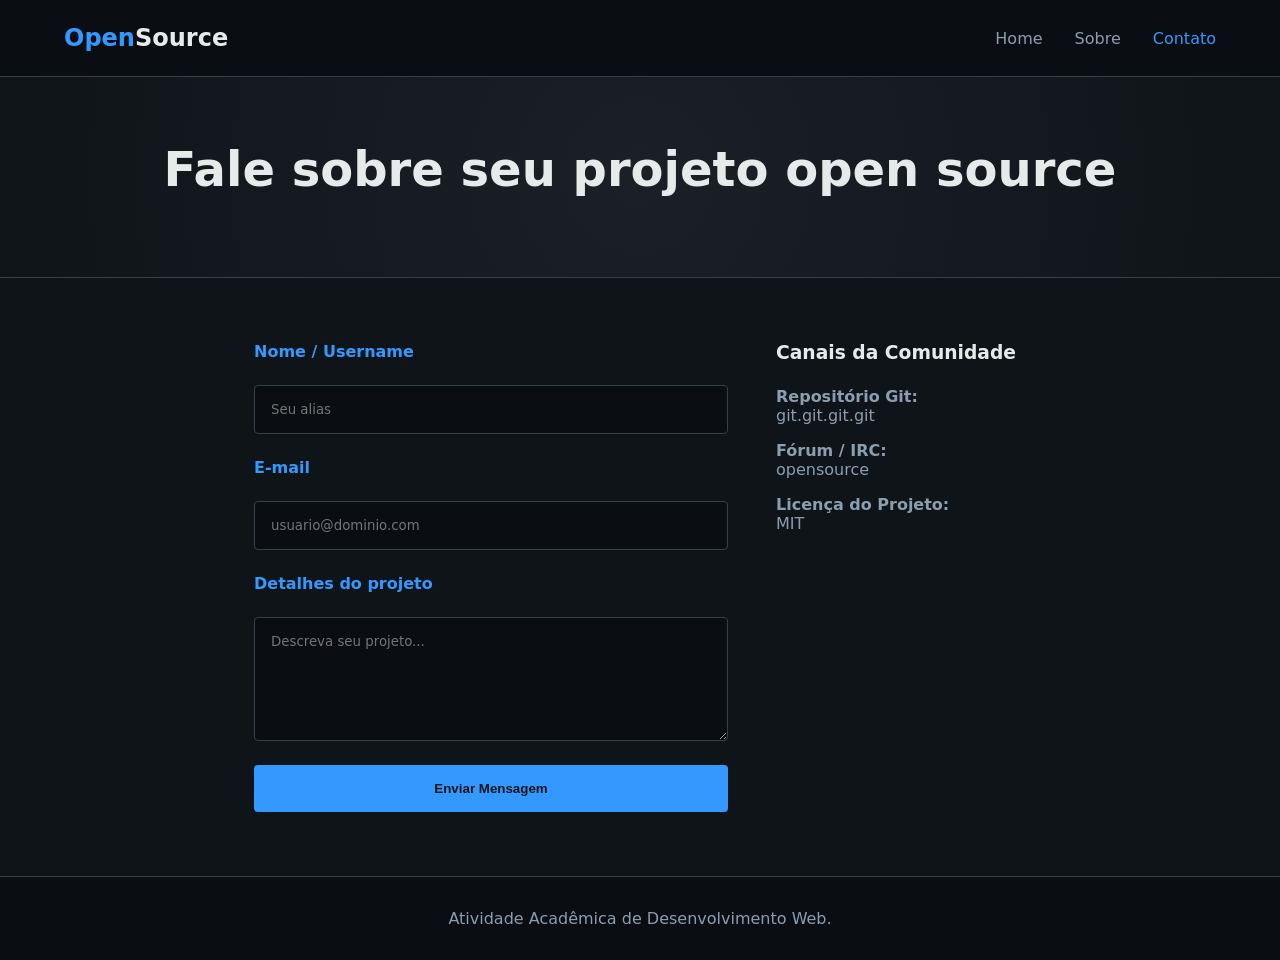
==== contato.html @ eaa4a74c "Atividade de Desenvolvimento Web" ====
<!DOCTYPE html>
<html lang="pt-BR">
<head>
  <meta charset="UTF-8">
  <meta name="viewport" content="width=device-width, initial-scale=1.0">
  <title>OpenSource | Contato</title>
  <link rel="stylesheet" href="./css/style.css">
  <link rel="icon" type="image/svg" href="./imgs/openclipart-vectors-linux-2025130.svg"
</head>
<body>
  <header>
    <div class="logo">Open<span>Source</span></div>
    <nav>
      <ul>
        <li><a href="index.html">Home</a></li>
        <li><a href="sobre.html">Sobre</a></li>
        <li><a href="contato.html" class="active">Contato</a></li>
      </ul>
    </nav>
  </header>

  <main>
    <section class="hero" style="padding: 4rem 2rem;">
      <h1>Fale sobre seu projeto open source</h1>
    </section>

    <section class="contato-section">
      <div class="contato-container">
        <form action="#">
          <label for="nome">Nome / Username</label>
          <input type="text" id="nome" name="nome" placeholder="Seu alias" required>

          <label for="email">E-mail</label>
          <input type="email" id="email" name="email" placeholder="usuario@dominio.com" required>

          <label for="mensagem">Detalhes do projeto</label>
          <textarea id="mensagem" name="mensagem" rows="6" placeholder="Descreva seu projeto..." required></textarea>

          <button type="submit">Enviar Mensagem</button>
        </form>

        <aside class="info-contato">
          <h3 style="color: var(--text-main); margin-bottom: 1.5rem;">Canais da Comunidade</h3>
          <p><strong>Repositório Git:</strong><br> git.git.git.git</p>
          <p><strong>Fórum / IRC:</strong><br> opensource</p>
          <p><strong>Licença do Projeto:</strong><br> MIT</p>
        </aside>
      </div>
    </section>
  </main>

  <footer>
    <p>Atividade Acadêmica de Desenvolvimento Web.</p>
  </footer>
</body>
</html>
---- css/style.css ----
/* style.css */
:root {
  --bg-dark: rgb(15, 20, 25);
  --bg-card: rgb(26, 32, 38);
  --text-main: rgb(230, 234, 234);
  --text-muted: rgb(139, 158, 176);
  --accent-blue: rgb(51, 153, 255);
  --font-stack: 'Fira Code', 'Segoe UI', system-ui, sans-serif;
}

* {
  margin: 0;
  padding: 0;
  box-sizing: border-box;
}

body {
  font-family: var(--font-stack);
  background-color: var(--bg-dark);
  color: var(--text-main);
  display: flex;
  flex-direction: column;
  min-height: 100vh;
}

header {
  background-color: rgb(10, 14, 18);
  padding: 1.5rem 5%;
  display: flex;
  justify-content: space-between;
  align-items: center;
  border-bottom: 1px solid rgb(51, 65, 78);
}

.logo {
  font-size: 1.5rem;
  font-weight: bold;
  color: var(--accent-blue);
}

.logo span {
  color: var(--text-main);
}

nav ul {
  list-style: none;
  display: flex;
  gap: 2rem;
}

nav a {
  color: var(--text-muted);
  text-decoration: none;
  font-weight: 500;
  transition: color 0.3s;
}

nav a:hover, nav a.active {
  color: var(--accent-blue);
}

main {
  flex: 1;
}

.hero {
  display: flex;
  flex-direction: column;
  justify-content: center;
  align-items: center;
  text-align: center;
  padding: 6rem 2rem;
  background: radial-gradient(circle at center, rgb(26, 32, 38) 0%, rgb(15, 20, 25) 100%);
  border-bottom: 1px solid rgb(51, 65, 78);
}

.hero h1 {
  font-size: 3rem;
  margin-bottom: 1rem;
}

.hero p {
  font-size: 1.2rem;
  color: var(--text-muted);
  max-width: 700px;
  margin-bottom: 2rem;
}

.btn {
  background-color: transparent;
  color: var(--accent-blue);
  padding: 0.8rem 2rem;
  text-decoration: none;
  border: 1px solid var(--accent-blue);
  border-radius: 4px;
  font-weight: bold;
  transition: all 0.3s;
}

.btn:hover {
  background-color: var(--accent-blue);
  color: rgb(15, 20, 25);
}

.sobre-resumo {
  padding: 4rem 5%;
}

.sobre-resumo h2 {
  text-align: center;
  margin-bottom: 3rem;
  font-size: 2rem;
}

.cards-container {
  display: flex;
  gap: 2rem;
  justify-content: center;
  flex-wrap: wrap;
}

.card {
  background-color: var(--bg-card);
  padding: 2rem;
  border-radius: 6px;
  flex: 1;
  min-width: 280px;
  max-width: 350px;
  border-top: 3px solid var(--accent-blue);
  box-shadow: 0 4px 10px rgba(0,0,0,0.5);
}

.card h3 {
  margin-bottom: 1rem;
  color: var(--accent-blue);
}

.contato-section {
  padding: 4rem 5%;
  max-width: 900px;
  margin: 0 auto;
}

.contato-container {
  display: flex;
  gap: 3rem;
  flex-wrap: wrap;
}

form {
  display: flex;
  flex-direction: column;
  gap: 1.5rem;
  flex: 2;
  min-width: 300px;
}

form label {
  font-weight: bold;
  color: var(--accent-blue);
}

form input, form textarea {
  padding: 1rem;
  background-color: rgb(10, 14, 18);
  border: 1px solid rgb(51, 65, 78);
  color: var(--text-main);
  border-radius: 4px;
  font-family: inherit;
}

form button {
  background-color: var(--accent-blue);
  color: rgb(15, 20, 25);
  border: none;
  padding: 1rem;
  cursor: pointer;
  font-weight: bold;
  border-radius: 4px;
  transition: background 0.3s;
}

form button:hover {
  background-color: rgb(41, 122, 204);
}

.info-contato {
  flex: 1;
  min-width: 250px;
}

.info-contato p {
  margin-bottom: 1rem;
  color: var(--text-muted);
}

footer {
  text-align: center;
  padding: 2rem;
  background-color: rgb(10, 14, 18);
  color: var(--text-muted);
  border-top: 1px solid rgb(51, 65, 78);
}
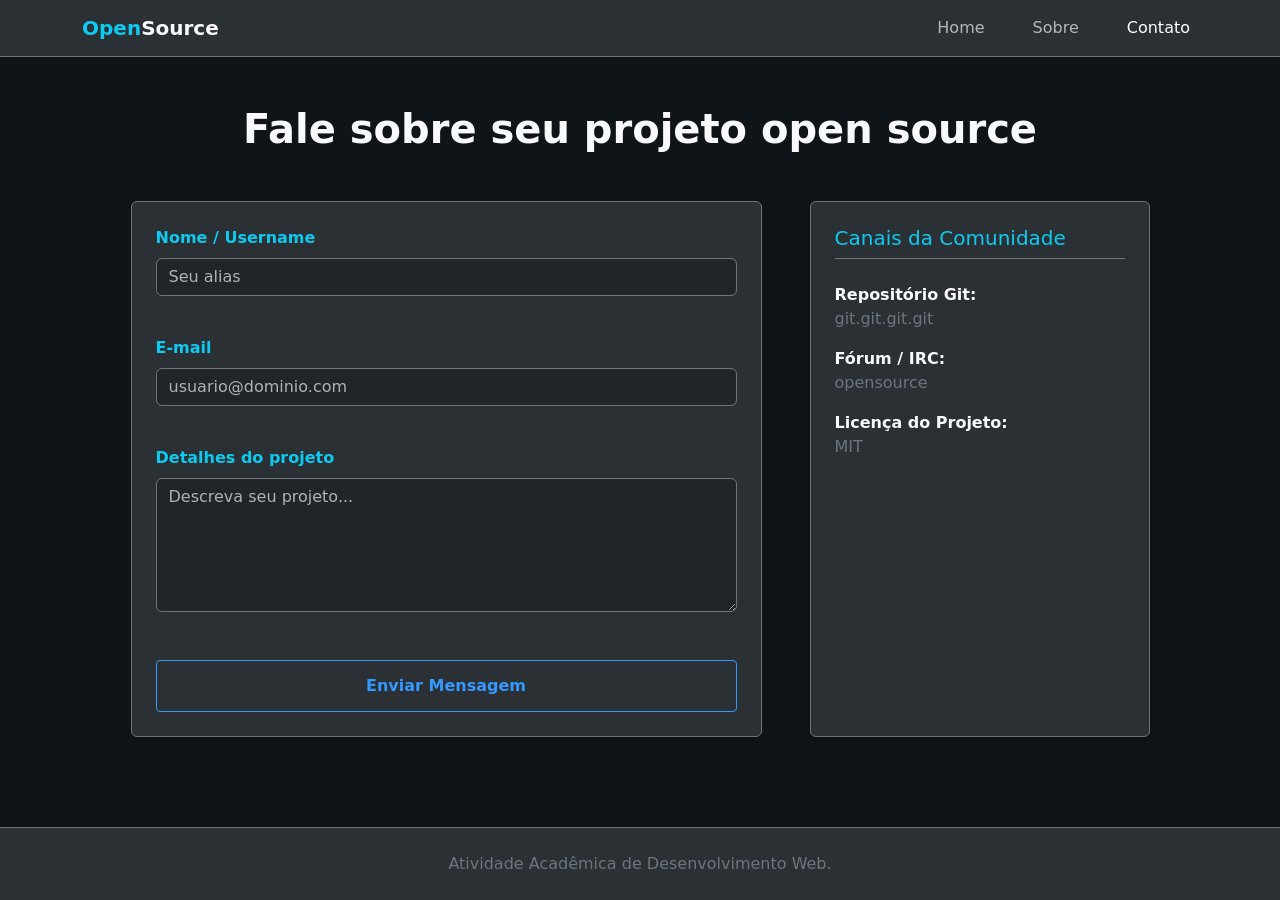
==== commit 6a3550bb: "Atividade 2" ====
--- a/contato.html
+++ b/contato.html
@@ -1,56 +1,79 @@
 <!DOCTYPE html>
-<html lang="pt-BR">
+<html lang="pt-BR" data-bs-theme="dark">
 <head>
   <meta charset="UTF-8">
   <meta name="viewport" content="width=device-width, initial-scale=1.0">
   <title>OpenSource | Contato</title>
+  <link href="https://cdn.jsdelivr.net/npm/bootstrap@5.3.2/dist/css/bootstrap.min.css" rel="stylesheet">
   <link rel="stylesheet" href="./css/style.css">
-  <link rel="icon" type="image/svg" href="./imgs/openclipart-vectors-linux-2025130.svg"
+  <link rel="icon" type="image/svg+xml" href="./imgs/openclipart-vectors-linux-2025130.svg">
 </head>
-<body>
-  <header>
-    <div class="logo">Open<span>Source</span></div>
-    <nav>
-      <ul>
-        <li><a href="index.html">Home</a></li>
-        <li><a href="sobre.html">Sobre</a></li>
-        <li><a href="contato.html" class="active">Contato</a></li>
-      </ul>
-    </nav>
-  </header>
+<body class="d-flex flex-column min-vh-100">
+  <nav class="navbar navbar-expand-lg bg-body-tertiary border-bottom border-secondary">
+    <div class="container">
+      <a class="navbar-brand text-info fw-bold" href="index.html">Open<span class="text-light">Source</span></a>
+      <button class="navbar-toggler" type="button" data-bs-toggle="collapse" data-bs-target="#navbarNav">
+        <span class="navbar-toggler-icon"></span>
+      </button>
+      <div class="collapse navbar-collapse" id="navbarNav">
+        <ul class="navbar-nav ms-auto">
+          <li class="nav-item"><a class="nav-link" href="index.html">Home</a></li>
+          <li class="nav-item"><a class="nav-link" href="sobre.html">Sobre</a></li>
+          <li class="nav-item"><a class="nav-link active" href="contato.html">Contato</a></li>
+        </ul>
+      </div>
+    </div>
+  </nav>
 
-  <main>
-    <section class="hero" style="padding: 4rem 2rem;">
-      <h1>Fale sobre seu projeto open source</h1>
-    </section>
+  <main class="container py-5 flex-grow-1">
+    <div class="text-center mb-5">
+      <h1 class="display-6 fw-bold text-light">Fale sobre seu projeto open source</h1>
+    </div>
 
-    <section class="contato-section">
-      <div class="contato-container">
-        <form action="#">
-          <label for="nome">Nome / Username</label>
-          <input type="text" id="nome" name="nome" placeholder="Seu alias" required>
-
-          <label for="email">E-mail</label>
-          <input type="email" id="email" name="email" placeholder="usuario@dominio.com" required>
-
-          <label for="mensagem">Detalhes do projeto</label>
-          <textarea id="mensagem" name="mensagem" rows="6" placeholder="Descreva seu projeto..." required></textarea>
-
-          <button type="submit">Enviar Mensagem</button>
+    <div class="row g-5 justify-content-center">
+      <div class="col-md-7">
+        <form action="#" class="bg-body-tertiary p-4 rounded border border-secondary shadow-sm">
+          <div class="mb-3">
+            <label for="nome" class="form-label text-info fw-bold">Nome / Username</label>
+            <input type="text" class="form-control bg-dark border-secondary text-light" id="nome" name="nome" placeholder="Seu alias" required>
+          </div>
+          <div class="mb-3">
+            <label for="email" class="form-label text-info fw-bold">E-mail</label>
+            <input type="email" class="form-control bg-dark border-secondary text-light" id="email" name="email" placeholder="usuario@dominio.com" required>
+          </div>
+          <div class="mb-4">
+            <label for="mensagem" class="form-label text-info fw-bold">Detalhes do projeto</label>
+            <textarea class="form-control bg-dark border-secondary text-light" id="mensagem" name="mensagem" rows="5" placeholder="Descreva seu projeto..." required></textarea>
+          </div>
+          <button type="submit" class="btn btn-info w-100 fw-bold">Enviar Mensagem</button>
         </form>
-
-        <aside class="info-contato">
-          <h3 style="color: var(--text-main); margin-bottom: 1.5rem;">Canais da Comunidade</h3>
-          <p><strong>Repositório Git:</strong><br> git.git.git.git</p>
-          <p><strong>Fórum / IRC:</strong><br> opensource</p>
-          <p><strong>Licença do Projeto:</strong><br> MIT</p>
-        </aside>
       </div>
-    </section>
+      
+      <div class="col-md-4">
+        <div class="p-4 rounded border border-secondary bg-body-tertiary h-100 shadow-sm">
+          <h3 class="h5 text-info mb-4 border-bottom border-secondary pb-2">Canais da Comunidade</h3>
+          <ul class="list-unstyled text-secondary">
+            <li class="mb-3">
+              <strong class="text-light">Repositório Git:</strong><br> git.git.git.git
+            </li>
+            <li class="mb-3">
+              <strong class="text-light">Fórum / IRC:</strong><br> opensource
+            </li>
+            <li>
+              <strong class="text-light">Licença do Projeto:</strong><br> MIT
+            </li>
+          </ul>
+        </div>
+      </div>
+    </div>
   </main>
 
-  <footer>
-    <p>Atividade Acadêmica de Desenvolvimento Web.</p>
+  <footer class="bg-body-tertiary text-center py-4 border-top border-secondary text-secondary">
+    <div class="container">
+      <p class="mb-0">Atividade Acadêmica de Desenvolvimento Web.</p>
+    </div>
   </footer>
+
+  <script src="https://cdn.jsdelivr.net/npm/bootstrap@5.3.2/dist/js/bootstrap.bundle.min.js"></script>
 </body>
-</html>+</html>
